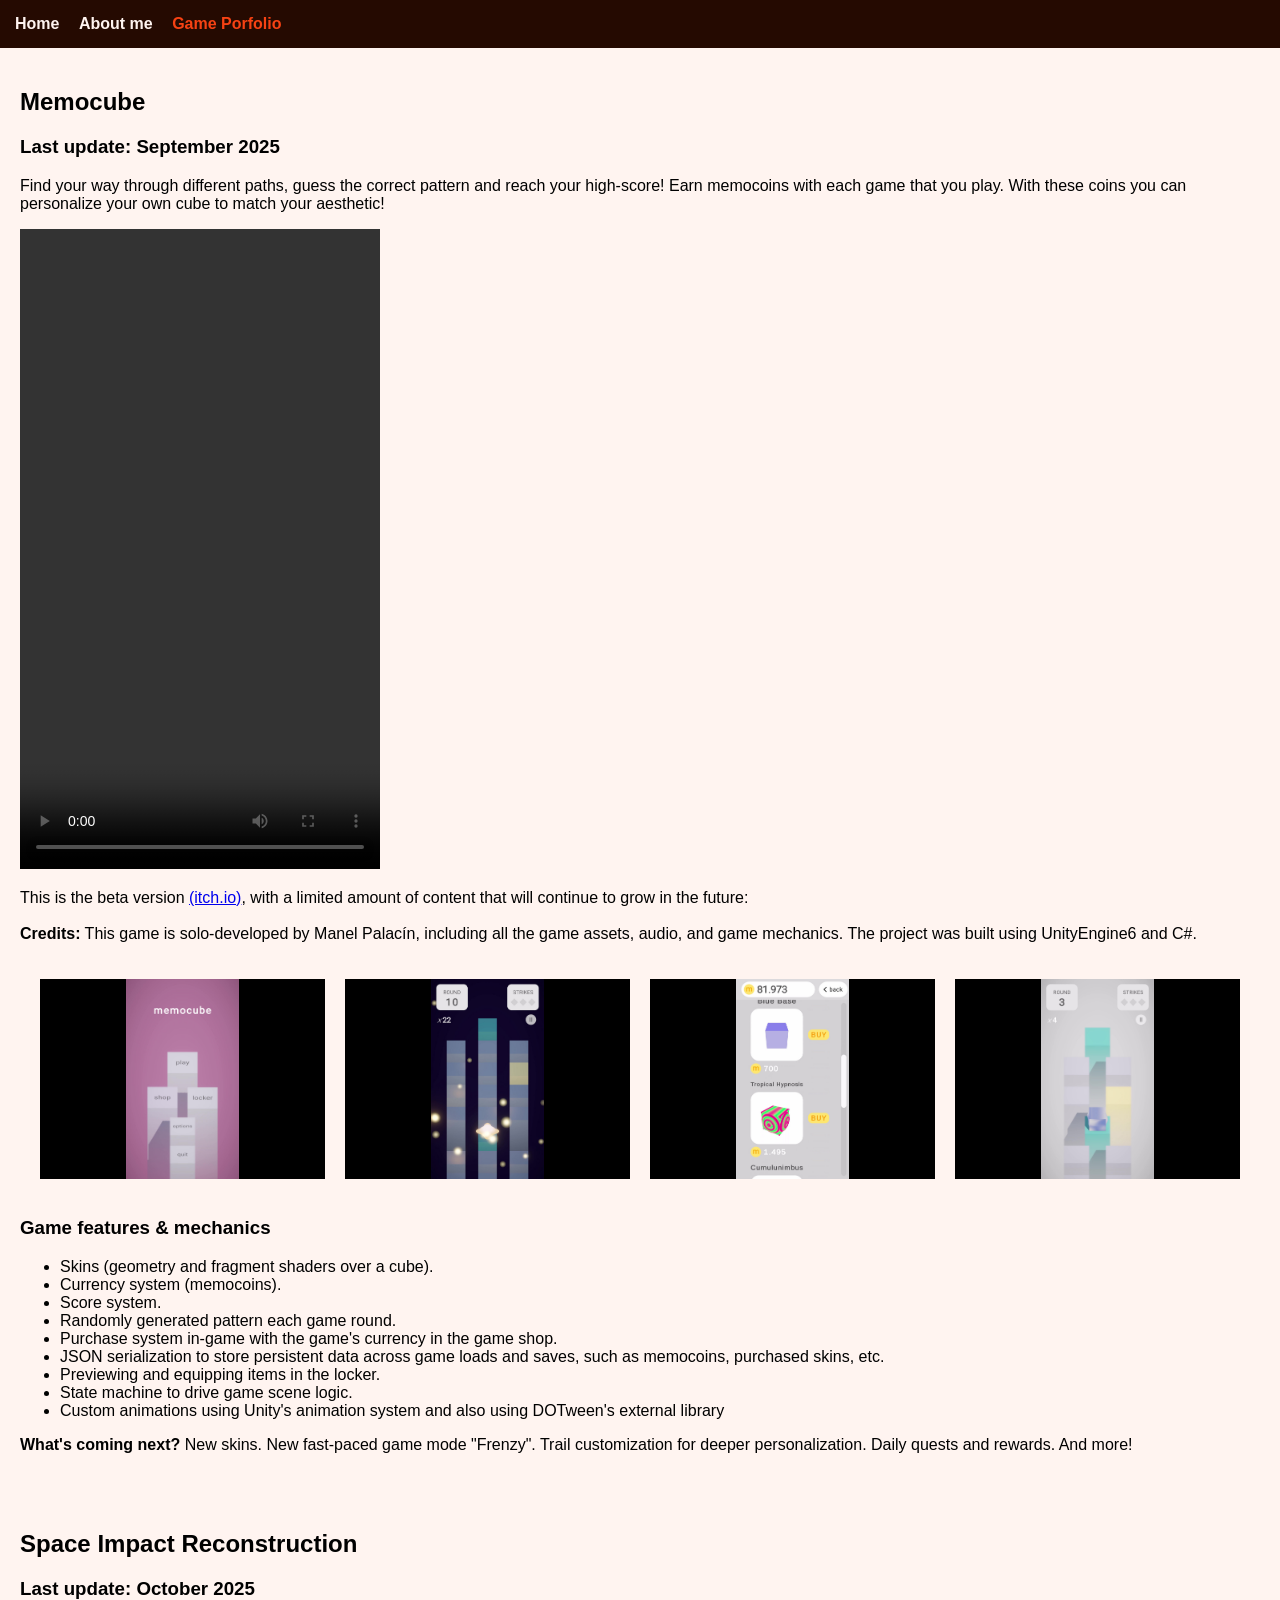
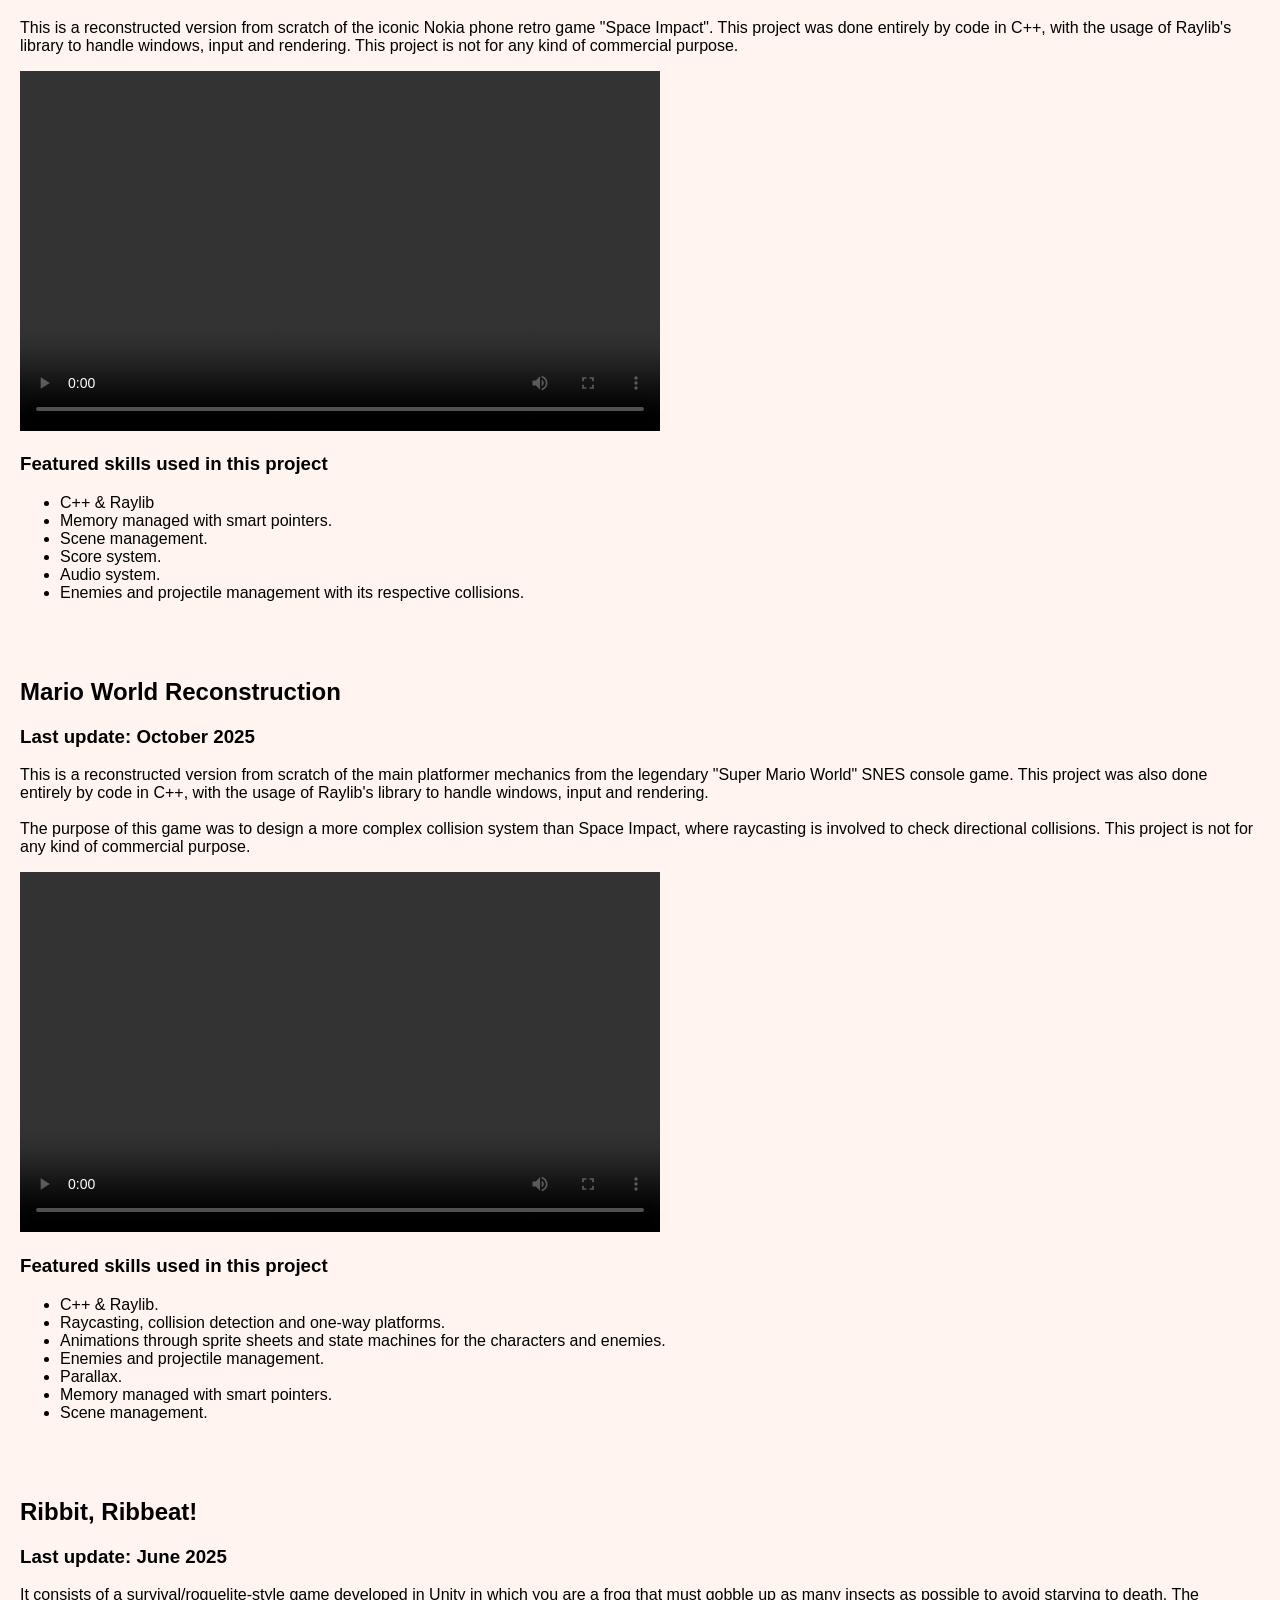
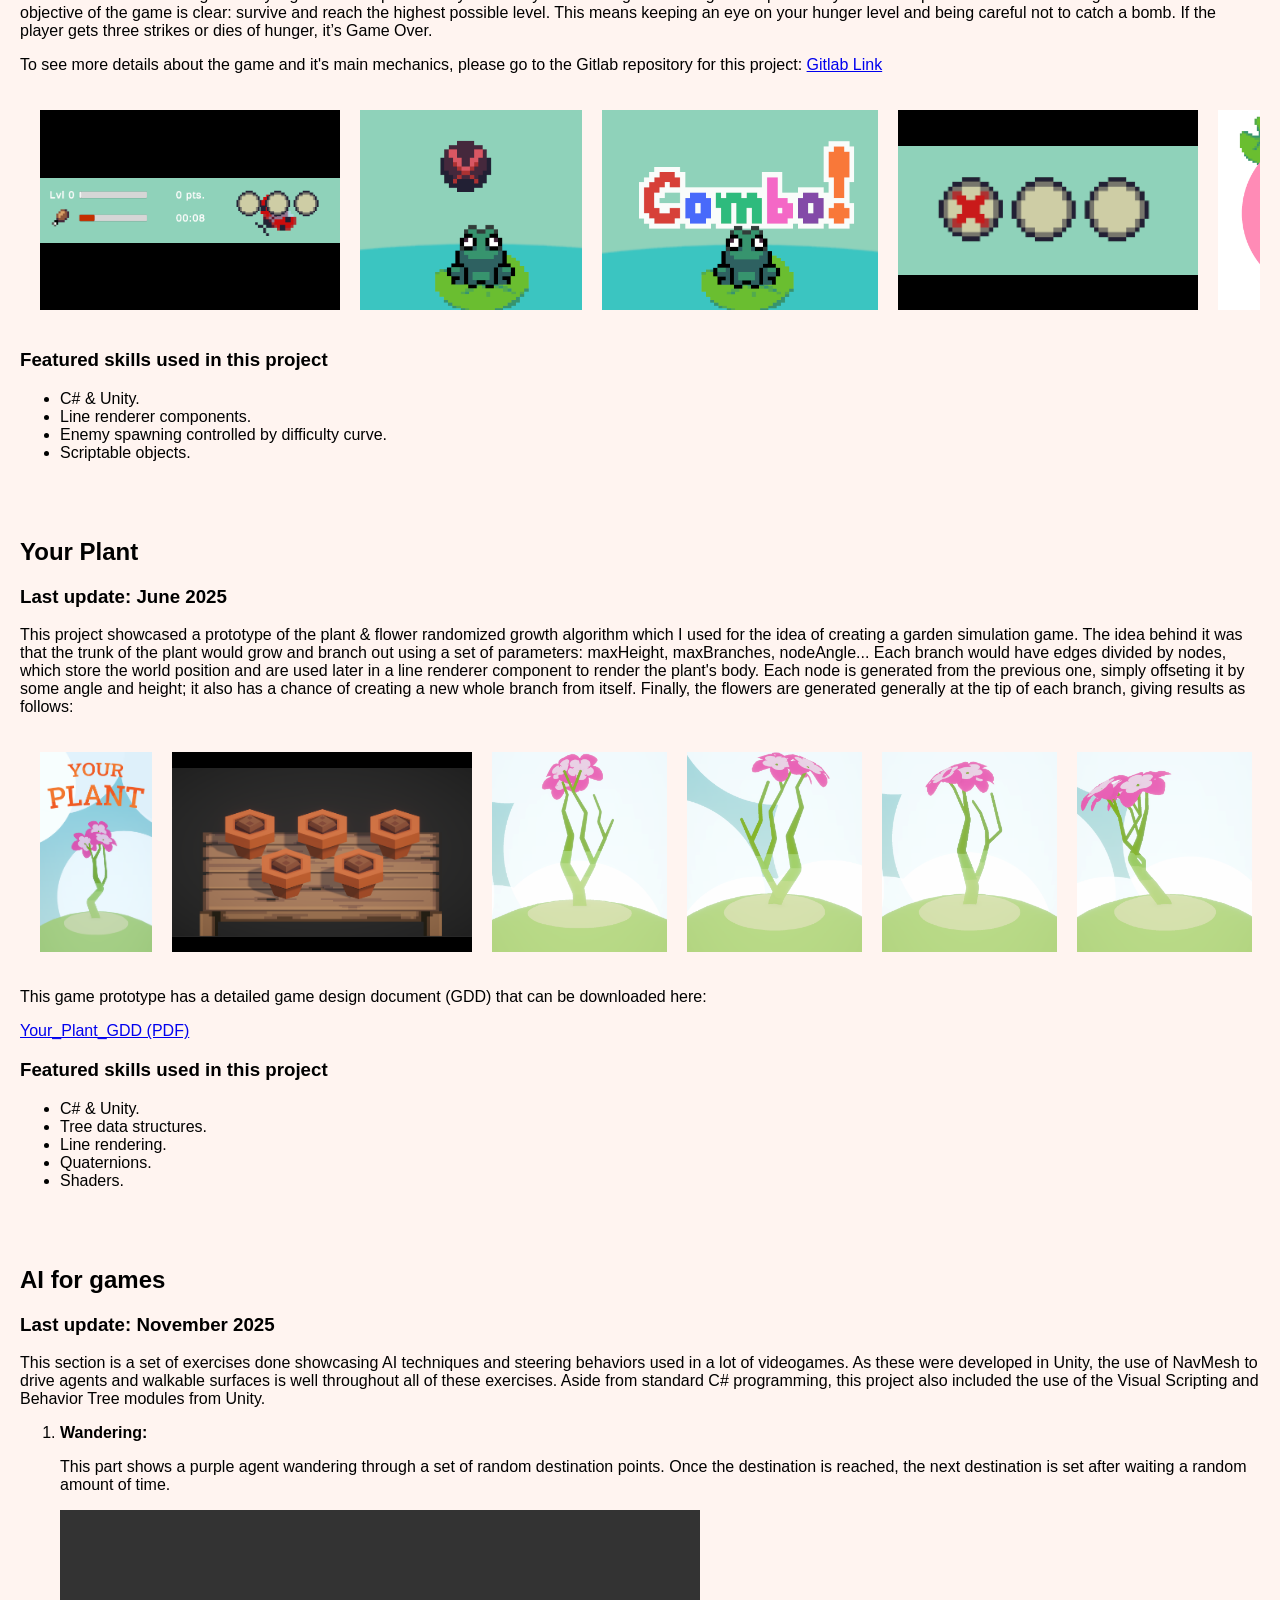
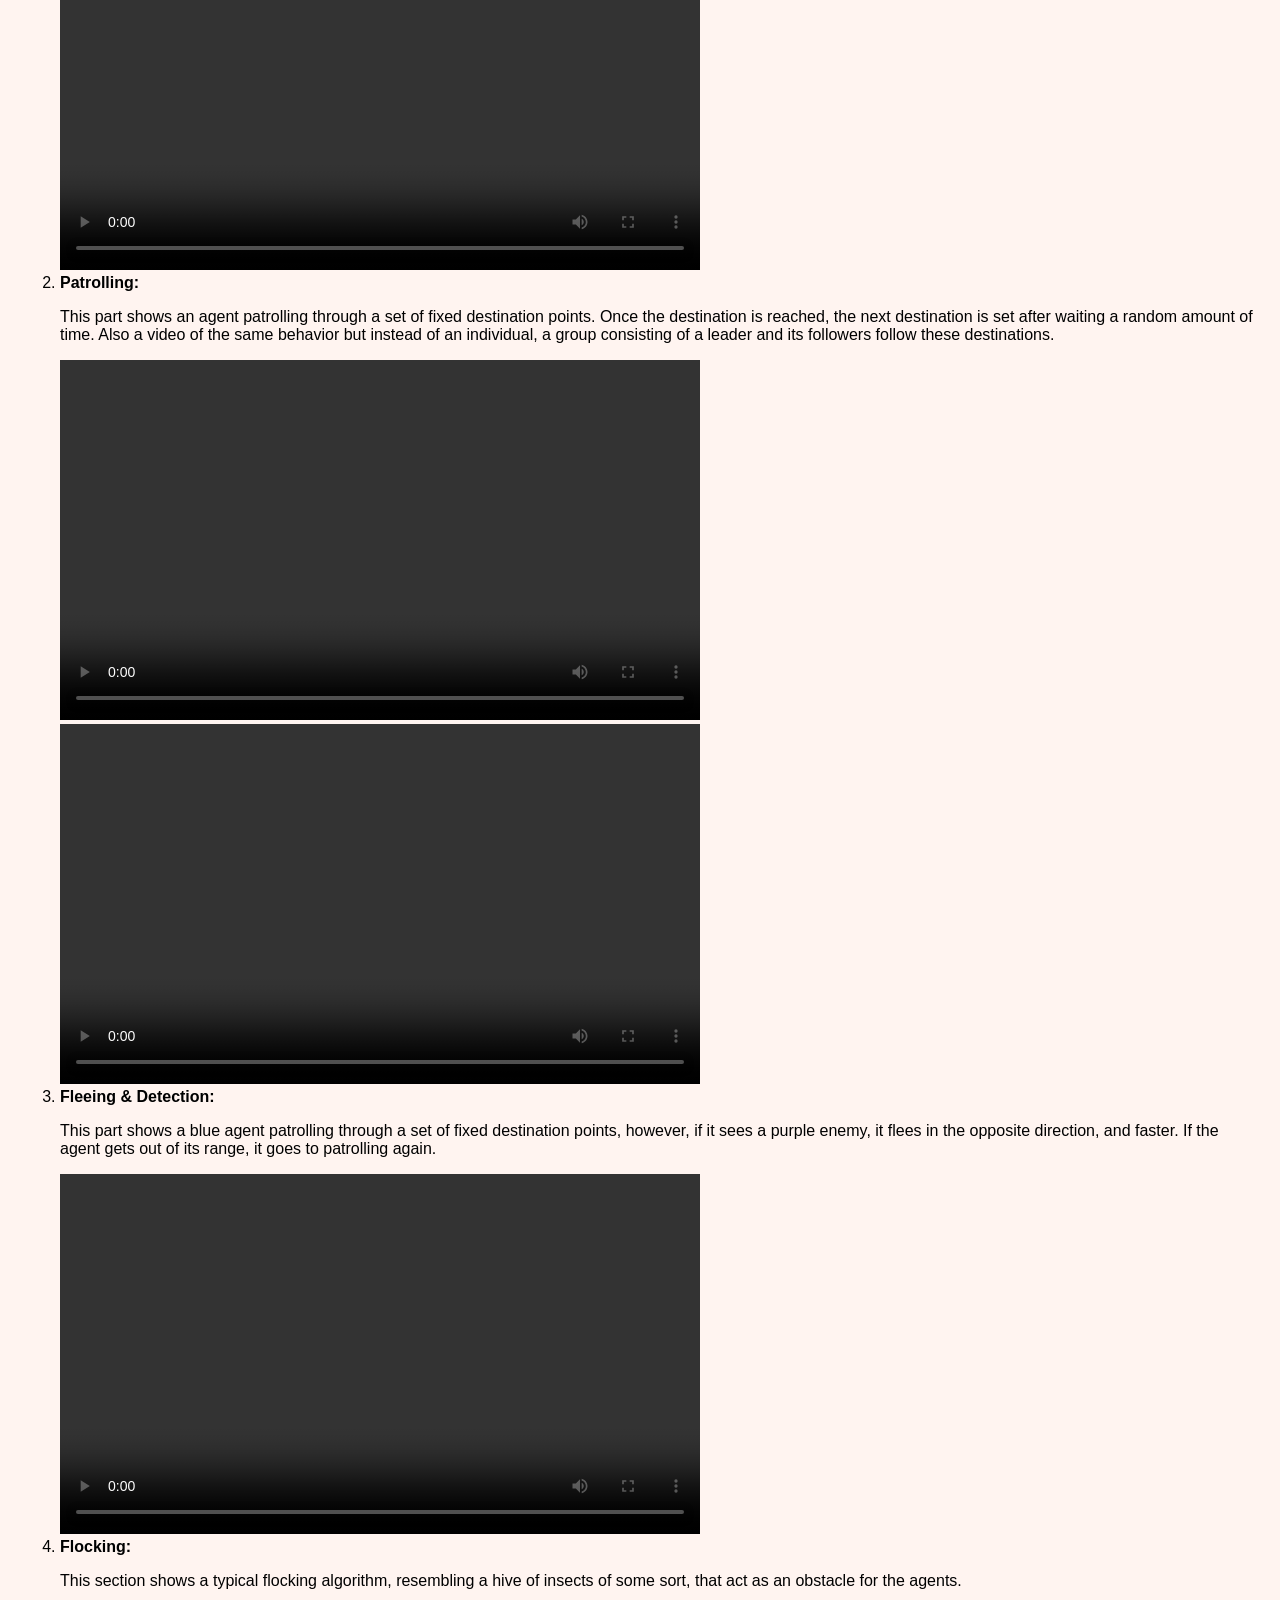
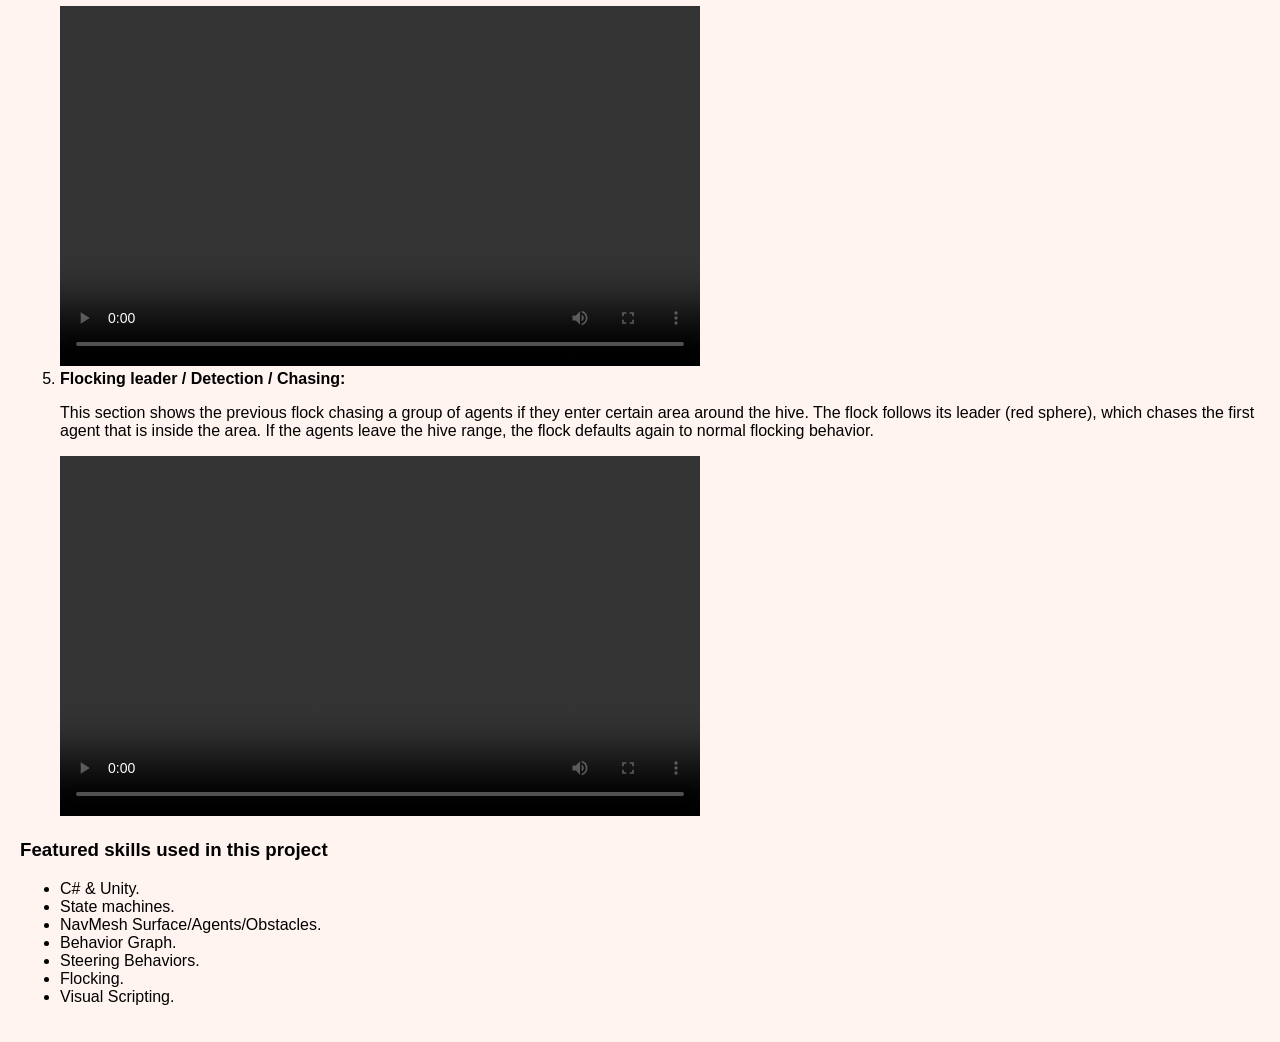
==== game_porfolio.html @ b2160eca "first commit" ====
<!DOCTYPE html>
<html>
<head>
    <title>Game Porfolio</title>
    <link rel="stylesheet" href="style.css">
</head>
<body>
    <nav>
        <a href="index.html">Home</a>
        <a href="about_me.html">About me</a>
        <a href="game_porfolio.html" class="active">Game Porfolio</a>
    </nav>
    <!-- ===== MEMOCUBE ===== -->
    <section class="game-project">
        <h1>Memocube</h1>
        <h3>Last update: September 2025</h3>
        <p>Find your way through different paths, guess the correct pattern and reach your high-score! Earn memocoins with each game that you play. With these coins you can personalize your own cube to match your aesthetic! </p>
        <video width="360" height="640" controls style="justify-self: center;">
            <source src="videos/Memocube Trailer.mp4" type="video/mp4">
            Your browser does not support the video tag.
        </video>
        <p>This is the beta version <a href="https://manelpalacdi.itch.io/memocube">(itch.io)</a>, with a limited amount of content that will continue to grow in the future:
           
            <br><br><b>Credits:</b>
            This game is solo-developed by Manel Palacín, including all the game assets, audio, and game mechanics. The project was built using UnityEngine6 and C#.
        </p>
        <div class="image-scroll">
            <img src="images/img-scroll/2.jpg" alt="img 2">
            <img src="images/img-scroll/3.jpg" alt="img 3">
            <img src="images/img-scroll/4.jpg" alt="img 4">
            <img src="images/img-scroll/5.jpg" alt="img 5">
        </div>
        <h3>Game features & mechanics</h3>
        <ul>
            <li>Skins (geometry and fragment shaders over a cube).</li>
            <li>Currency system (memocoins).</li>
            <li>Score system.</li>
            <li>Randomly generated pattern each game round.</li>
            <li>Purchase system in-game with the game's currency in the game shop.</li>
            <li>JSON serialization to store persistent data across game loads and saves, such as memocoins, purchased skins, etc.</li>
            <li>Previewing and equipping items in the locker.</li>
            <li>State machine to drive game scene logic.</li>
            <li>Custom animations using Unity's animation system and also using DOTween's external library</li>
        </ul>
        <p>
            <b>What's coming next?</b>
            New skins.
            New fast-paced game mode "Frenzy".
            Trail customization for deeper personalization.
            Daily quests and rewards.
            And more!
        </p>
    </section>
    <!-- ===== SPACE IMPACT ===== -->
    <section class="game-project">
        <h1>Space Impact Reconstruction</h1>
        <h3>Last update: October 2025</h3>
        <p>This is a reconstructed version from scratch of the iconic Nokia phone retro game "Space Impact". This project was done entirely by code in C++, with the usage of Raylib's library to handle windows, input and rendering. This project is not for any kind of commercial purpose.</p>
        <video width="640" height="360" controls style="justify-self: center;">
            <source src="videos/Space Impact.mp4" type="video/mp4">
            Your browser does not support the video tag.
        </video>
        <h3>Featured skills used in this project</h3>
        <ul>
            <li>C++ & Raylib</li>
            <li>Memory managed with smart pointers.</li>
            <li>Scene management.</li>
            <li>Score system.</li>
            <li>Audio system.</li>
            <li>Enemies and projectile management with its respective collisions.</li>
        </ul>
    </section>
    <!-- ===== MARIO WORLD ===== -->
    <section class="game-project">
        <h1>Mario World Reconstruction</h1>
        <h3>Last update: October 2025</h3>
        <p>This is a reconstructed version from scratch of the main platformer mechanics from the legendary "Super Mario World" SNES console game. This project was also done entirely by code in C++, with the usage of Raylib's library to handle windows, input and rendering. 
            <br><br>The purpose of this game was to design a more complex collision system than Space Impact, where raycasting is involved to check directional collisions. 
            This project is not for any kind of commercial purpose.</p>
        <video width="640" height="360" controls style="justify-self: center;">
            <source src="videos/Mario World Reconstruction.mp4" type="video/mp4">
            Your browser does not support the video tag.
        </video>
        <h3>Featured skills used in this project</h3>
        <ul>
            <li>C++ & Raylib.</li>
            <li>Raycasting, collision detection and one-way platforms.</li>
            <li>Animations through sprite sheets and state machines for the characters and enemies.</li>
            <li>Enemies and projectile management.</li>
            <li>Parallax.</li>
            <li>Memory managed with smart pointers.</li>
            <li>Scene management.</li>
        </ul>
    </section>
    <!-- ===== RIBBIT RIBBEAT ===== -->
    <section class="game-project">
        <h1>Ribbit, Ribbeat!</h1>
        <h3>Last update: June 2025</h3>
        <p>
            It consists of a survival/roguelite-style game developed in Unity in which you are a frog that must gobble up as many insects as possible to avoid starving to death. The objective of the game is clear: survive and reach the highest possible level. This means keeping an eye on your hunger level and being careful not to catch a bomb. If the player gets three strikes or dies of hunger, it’s Game Over.
        </p>
        <p>
            To see more details about the game and it's main mechanics, please go to the Gitlab repository for this project: <a href="https://gitlab.com/manelpalacdi/ribbit-ribbeat">Gitlab Link</a>
        </p>
        <div class="image-scroll">
            <img src="images/ribbit ribbeat/1.png" alt="img 2">
            <img src="images/ribbit ribbeat/2.png" alt="img 2">
            <img src="images/ribbit ribbeat/3.png" alt="img 2">
            <img src="images/ribbit ribbeat/4.png" alt="img 2">
            <img src="images/ribbit ribbeat/5.png" alt="img 2">
            <img src="images/ribbit ribbeat/6.png" alt="img 2">
            <img src="images/ribbit ribbeat/7.png" alt="img 2">
            <img src="images/ribbit ribbeat/8.png" alt="img 2">
        </div>
        <h3>Featured skills used in this project</h3>
        <ul>
            <li>C# & Unity.</li>
            <li>Line renderer components.</li>
            <li>Enemy spawning controlled by difficulty curve.</li>
            <li>Scriptable objects.</li>
        </ul>
    </section>
    <!-- ===== YOUR PLANT ===== -->
    <section class="game-project">
        <h1>Your Plant</h1>
        <h3>Last update: June 2025</h3>
        <p>
            This project showcased a prototype of the plant & flower randomized growth algorithm which I used for the idea of creating a garden simulation game.
            The idea behind it was that the trunk of the plant would grow and branch out using a set of parameters: maxHeight, maxBranches, nodeAngle...
            Each branch would have edges divided by nodes, which store the world position and are used later in a line renderer component to render the plant's body.
            Each node is generated from the previous one, simply offseting it by some angle and height; it also has a chance of creating a new whole branch from itself.
            Finally, the flowers are generated generally at the tip of each branch, giving results as follows:
        </p>
        <div class="image-scroll">
            <img src="images/your plant/1.png" alt="img 2">
            <img src="images/your plant/2.png" alt="img 2">
            <img src="images/your plant/3.png" alt="img 2">
            <img src="images/your plant/4.png" alt="img 2">
            <img src="images/your plant/5.png" alt="img 2">
            <img src="images/your plant/6.png" alt="img 2">
            <img src="images/your plant/7.png" alt="img 2">
        </div>
        <p>
            This game prototype has a detailed game design document (GDD) that can be downloaded here:
        </p>
        <a href="files/your_plant_GDD.pdf" target="_blank" download>
            Your_Plant_GDD (PDF)
        </a>
        <h3>Featured skills used in this project</h3>
        <ul>
            <li>C# & Unity.</li>
            <li>Tree data structures.</li>
            <li>Line rendering.</li>
            <li>Quaternions.</li>
            <li>Shaders.</li>
        </ul>
    </section>
    <!-- ===== Flocking & AI derived ===== -->
    <section class="game-project">
        <h1>AI for games</h1>
        <h3>Last update: November 2025</h3>
        <p>
            This section is a set of exercises done showcasing AI techniques and steering behaviors used in a lot of videogames. As these were developed in Unity, the use of NavMesh to drive agents and walkable surfaces is well throughout all of these exercises.
            Aside from standard C# programming, this project also included the use of the Visual Scripting and Behavior Tree modules from Unity.
        </p>
        <ol>
            <li><b>Wandering:</b></li>
            <p>This part shows a purple agent wandering through a set of random destination points. Once the destination is reached, the next destination is set after waiting a random amount of time.</p>
            <video width="640" height="360" controls style="justify-self: center;">
                <source src="videos/Activity_2-Wandering.mp4" type="video/mp4">
                Your browser does not support the video tag.
            </video>
            <li><b>Patrolling:</b></li>
            <p>
                This part shows an agent patrolling through a set of fixed destination points. Once the destination is reached, the next destination is set after waiting a random amount of time.
                Also a video of the same behavior but instead of an individual, a group consisting of a leader and its followers follow these destinations.
            </p>
            <video width="640" height="360" controls style="justify-self: center;">
                <source src="videos/Activity_3-Patrol.mp4" type="video/mp4">
                Your browser does not support the video tag.
            </video>
            <video width="640" height="360" controls style="justify-self: center;">
                <source src="videos/Activity1-Security_patrol_group.mp4" type="video/mp4">
                Your browser does not support the video tag.
            </video>
            <li><b>Fleeing & Detection:</b></li>
            <p>
                This part shows a blue agent patrolling through a set of fixed destination points, however, if it sees a purple enemy, it flees in the opposite direction, and faster.
                If the agent gets out of its range, it goes to patrolling again.
            </p>
            <video width="640" height="360" controls style="justify-self: center;">
                <source src="videos/Activity_3-Flee.mp4" type="video/mp4">
                Your browser does not support the video tag.
            </video>
            <li><b>Flocking:</b></li>
            <p>
                This section shows a typical flocking algorithm, resembling a hive of insects of some sort, that act as an obstacle for the agents.
            </p>
            <video width="640" height="360" controls style="justify-self: center;">
                <source src="videos/Activity2-Insect_Hive_Flocking.mp4" type="video/mp4">
                Your browser does not support the video tag.
            </video>
            <li><b>Flocking leader / Detection / Chasing:</b></li>
            <p>
                This section shows the previous flock chasing a group of agents if they enter certain area around the hive. The flock follows its leader (red sphere), which chases the first agent that is inside the area.
                If the agents leave the hive range, the flock defaults again to normal flocking behavior.
            </p>
            <video width="640" height="360" controls style="justify-self: center;">
                <source src="videos/Activity3-Flock_leader.mp4" type="video/mp4">
                Your browser does not support the video tag.
            </video>
        </ol>
        <h3>Featured skills used in this project</h3>
        <ul>
            <li>C# & Unity.</li>
            <li>State machines.</li>
            <li>NavMesh Surface/Agents/Obstacles.</li>
            <li>Behavior Graph.</li>
            <li>Steering Behaviors.</li>
            <li>Flocking.</li>
            <li>Visual Scripting.</li>
        </ul>
    </section>
</body>
</html>
---- style.css ----
body {
    margin: 0;
    font-family: Arial, sans-serif;
    background-color: #fff4f0;
}

nav {
    background: #250a01;
    padding: 15px;
    position: sticky;
    top: 0;
}

nav a {
    color: #fff4f0;
    margin-right: 15px;
    text-decoration: none;
    font-weight: bold;
}

.active {
    color: #f74213;   
}

nav a:hover {
    text-decoration: underline;
}

.hero {
    background-color: #d1ccac;
}
.hero-text {
    color: #250a01;
    justify-items: center;
}

section {
    padding: 20px 20px;
    height: fit-content;
}
/* About me */
.features {
  display: flex;
  align-items: center;
  gap: 40px; /* space between left and right */
  padding: 50px;
}

.left {
  flex: 1; /* left column takes half */
  display: flex;
  flex-direction: column;
  gap: 20px; /* space between stacked boxes */
}

.feature-box {
  background-color: #d1ccac;
  padding: 20px;
  border-radius: 12px;
  box-shadow: 0 4px 6px rgba(0,0,0,0.1);
}

.right {
  flex: 1; /* right column takes half */
}

.right img {
  width: auto;
  height: 525px;
  border-radius: 12px;
}

/**/
footer {
    color: #fff4f0;
    background-color:#f74213;
    padding: 15px;
    font-weight: bold;
}


.image-scroll {
    display: flex;
    gap: 20px;
    overflow-x: auto;
    padding: 20px;
    scroll-snap-type: x mandatory;
}

.image-scroll img {
  width: 300px;
  height: 200px;
  object-fit: contain;
  background-color: #000; /* or transparent */
}

@media (max-width: 768px) {
  .about {
    flex-direction: column; /* stack vertically on small screens */
    text-align: center;
  }

  .about-image img {
    max-width: 300px;
    margin: 0 auto;
  }
}
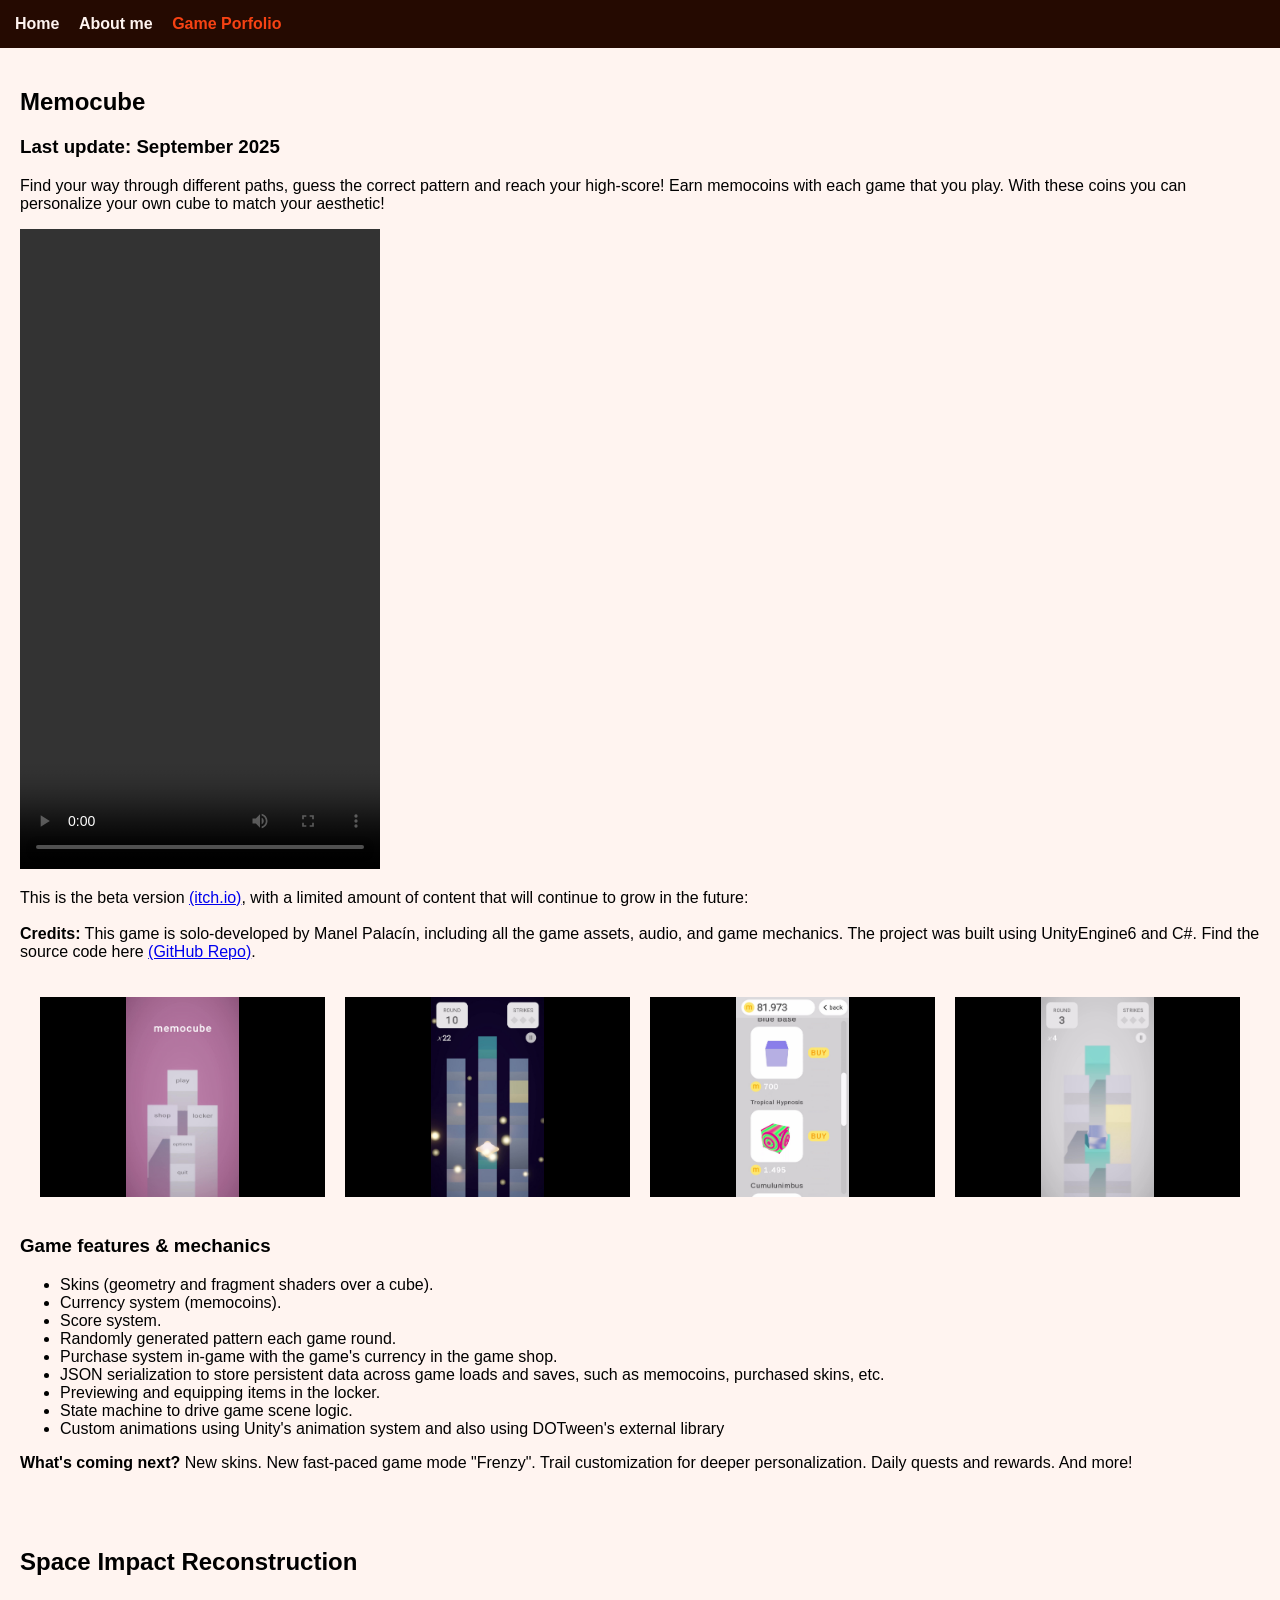
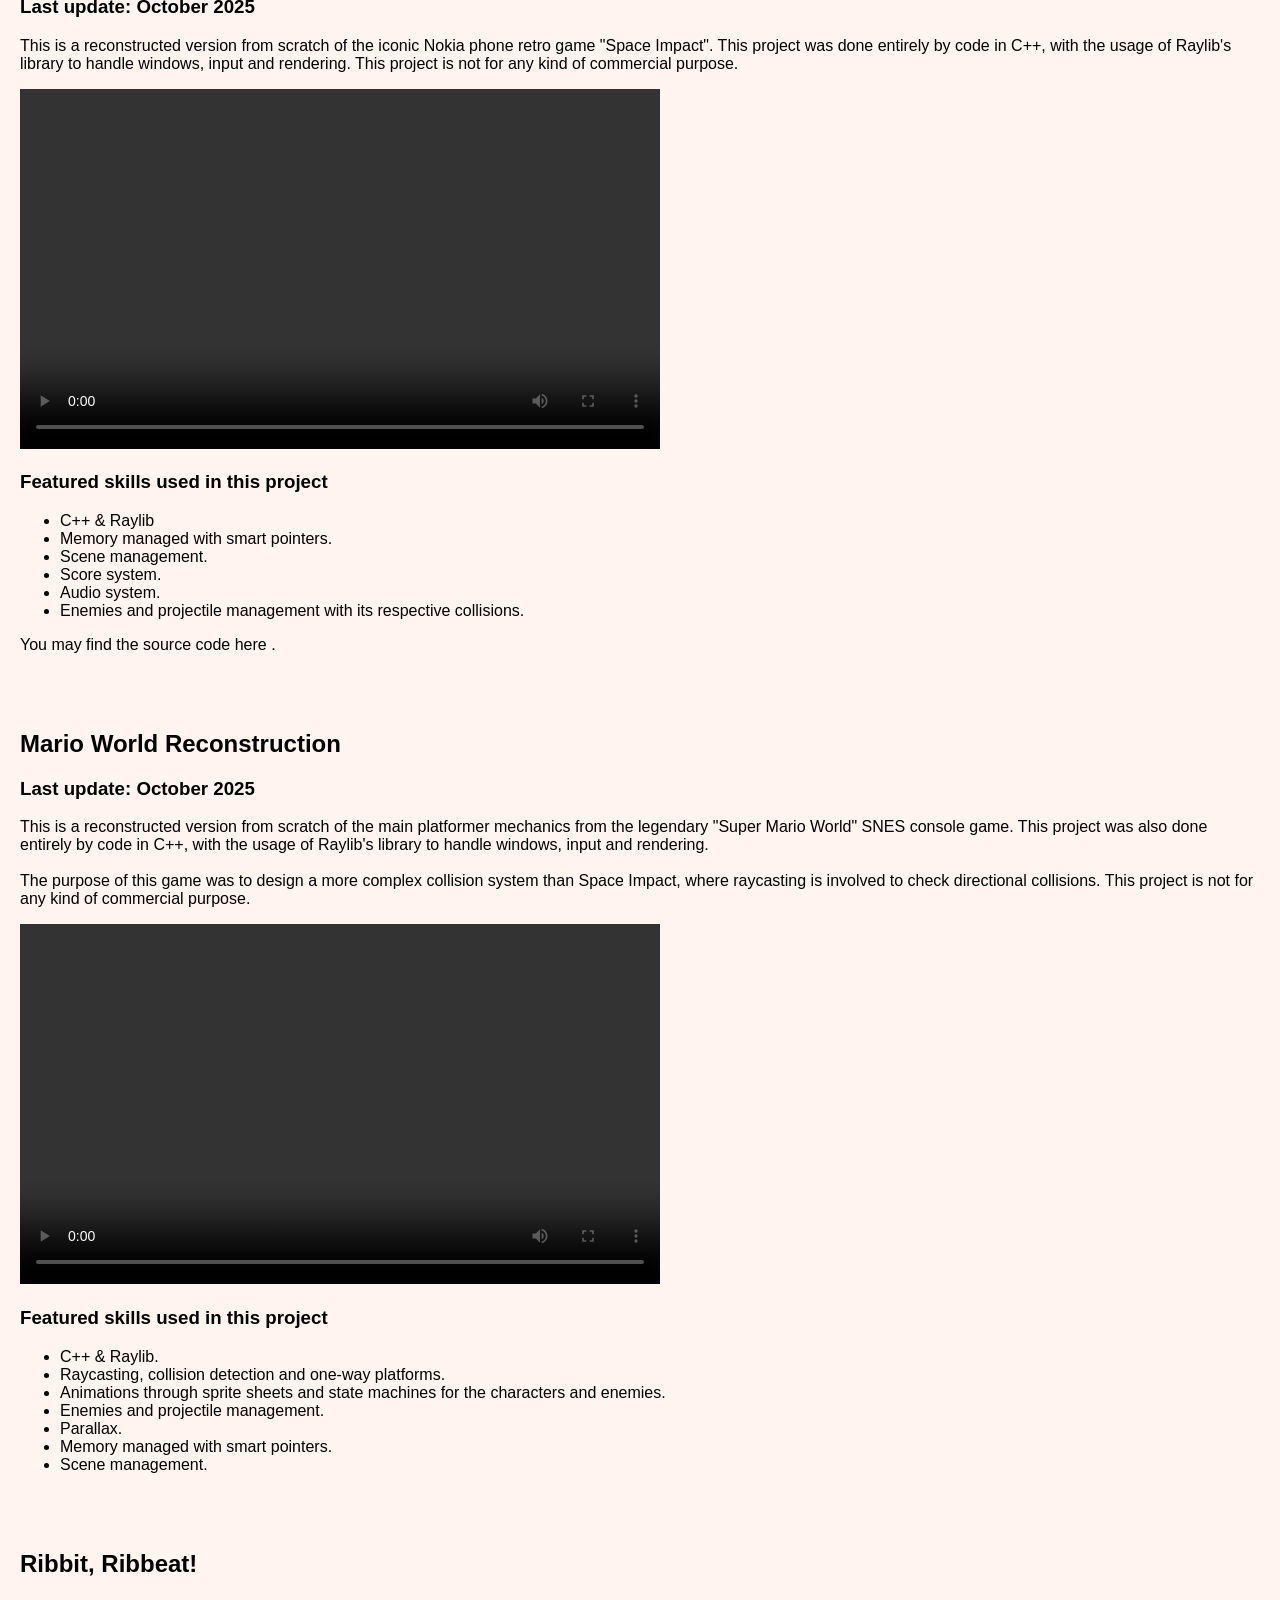
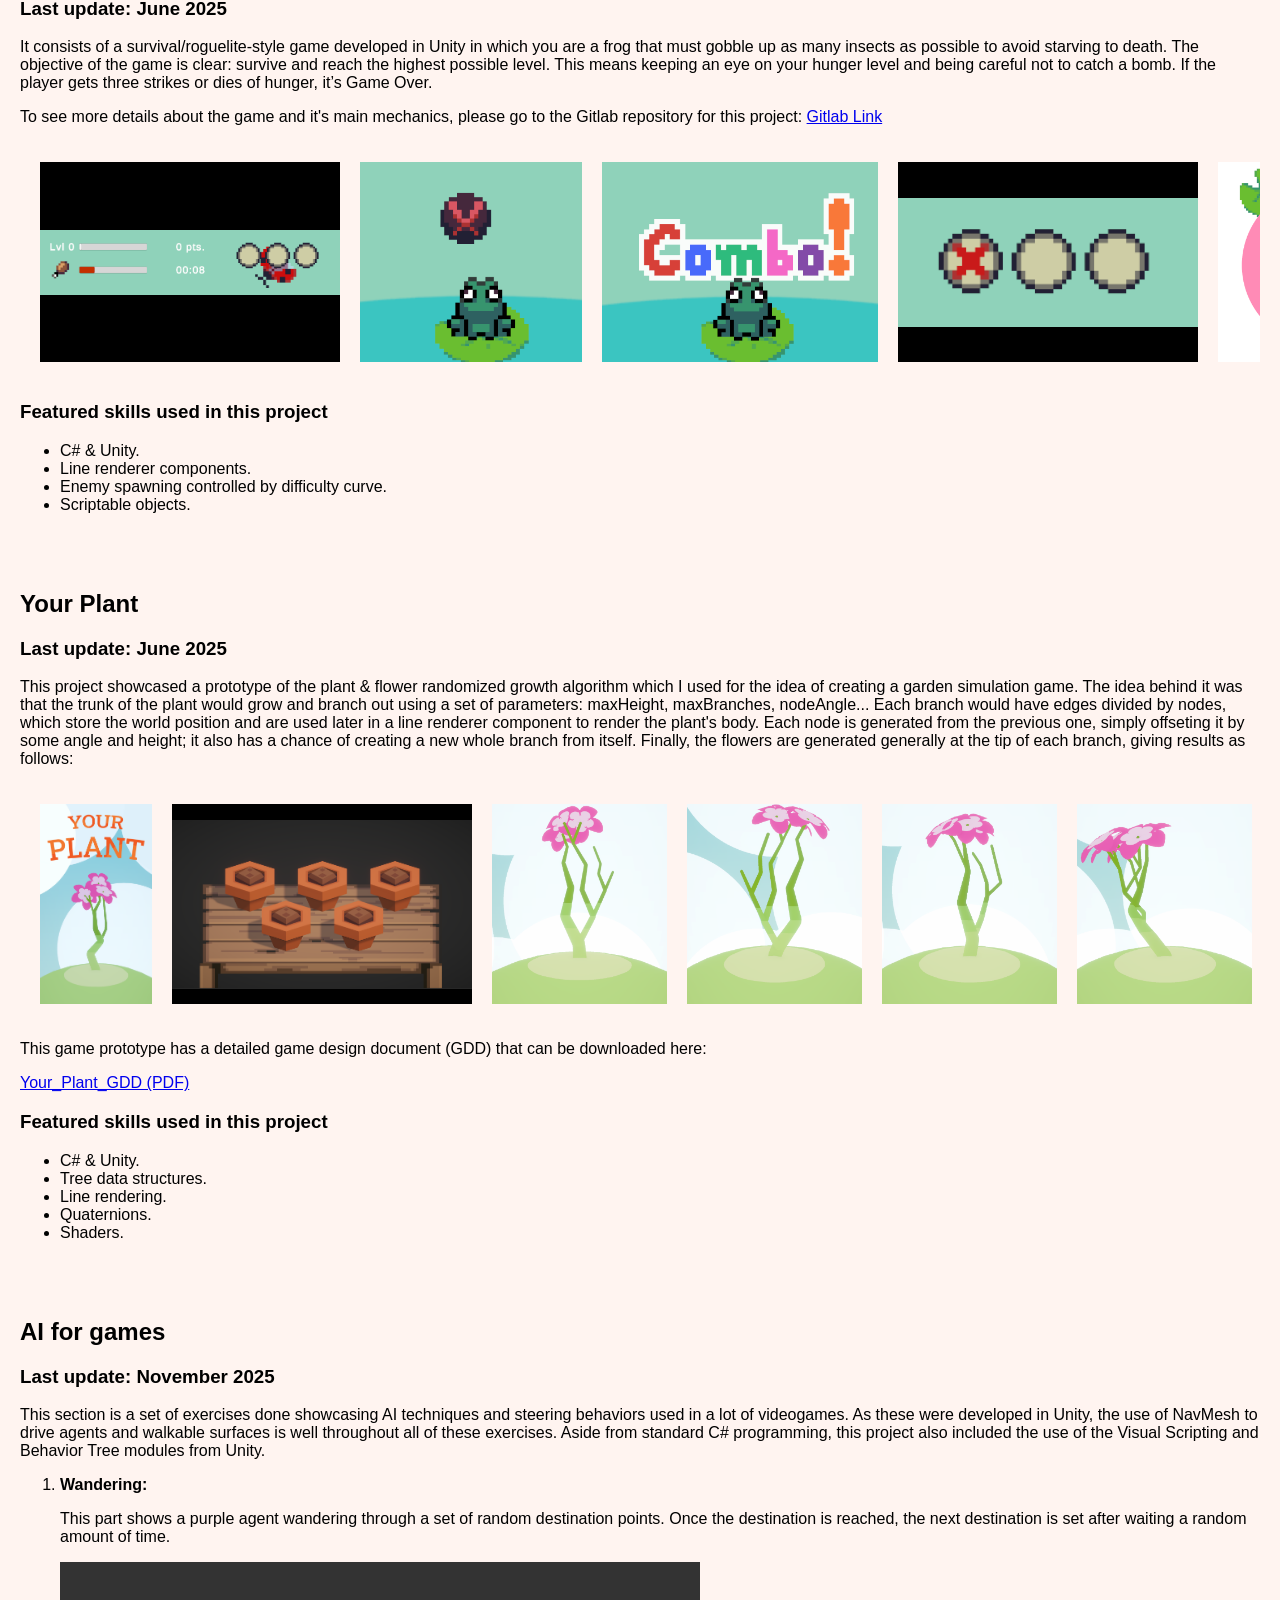
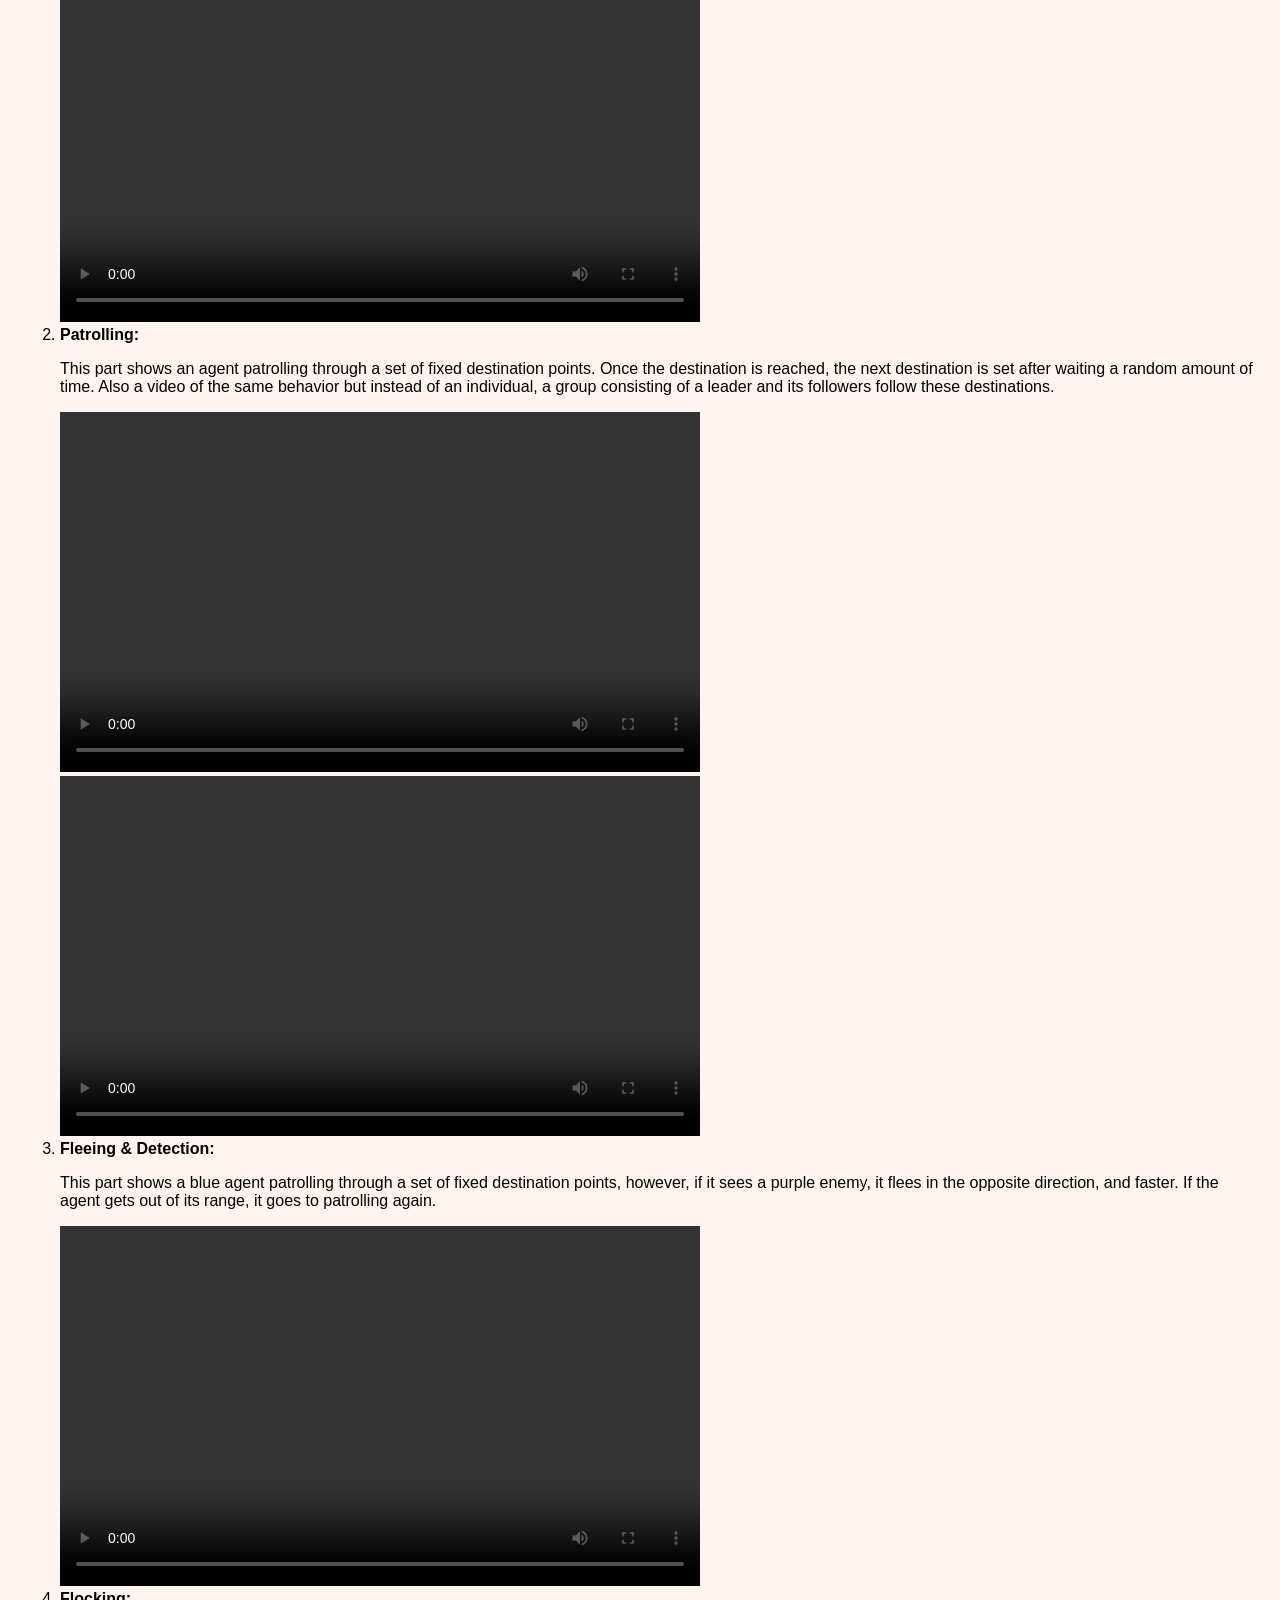
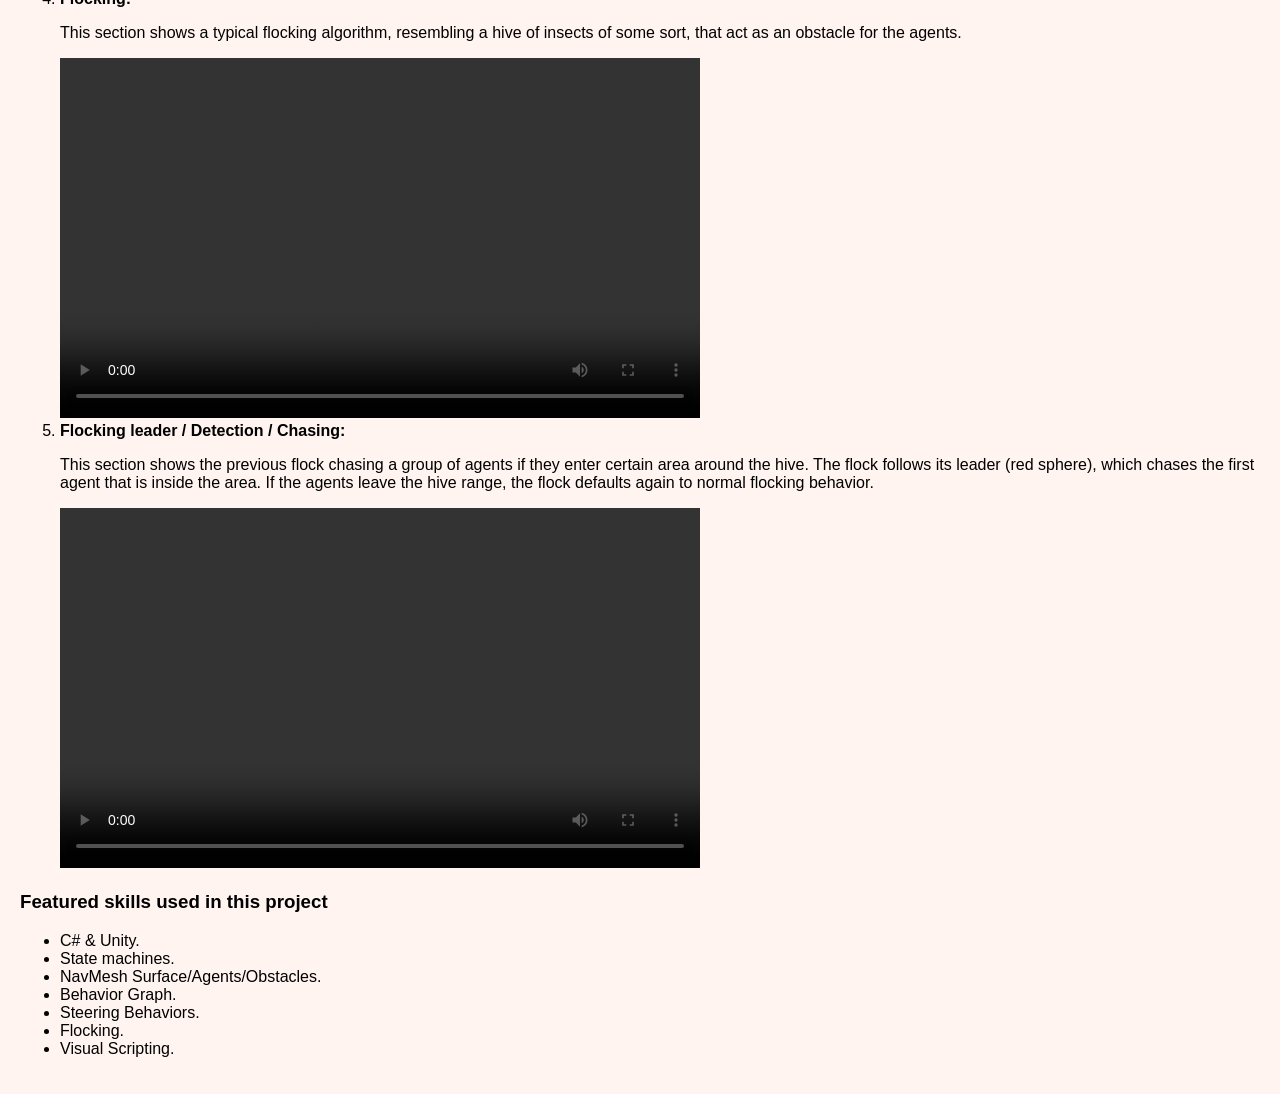
==== commit 5019cdad: "Add GitHub link to game source code in credits Added a link to the GitHub repository for the source " ====
--- a/game_porfolio.html
+++ b/game_porfolio.html
@@ -22,7 +22,7 @@
         <p>This is the beta version <a href="https://manelpalacdi.itch.io/memocube">(itch.io)</a>, with a limited amount of content that will continue to grow in the future:
            
             <br><br><b>Credits:</b>
-            This game is solo-developed by Manel Palacín, including all the game assets, audio, and game mechanics. The project was built using UnityEngine6 and C#.
+            This game is solo-developed by Manel Palacín, including all the game assets, audio, and game mechanics. The project was built using UnityEngine6 and C#. Find the source code here <a href="https://github.com/manelpalacdi/memocube">(GitHub Repo)</a>.
         </p>
         <div class="image-scroll">
             <img src="images/img-scroll/2.jpg" alt="img 2">
@@ -69,6 +69,7 @@
             <li>Audio system.</li>
             <li>Enemies and projectile management with its respective collisions.</li>
         </ul>
+        <p>You may find the source code here <a href="https://github.com/manelpalacdi/space-impact"></a>.</p>
     </section>
     <!-- ===== MARIO WORLD ===== -->
     <section class="game-project">
@@ -222,4 +223,4 @@
         </ul>
     </section>
 </body>
-</html>+</html>
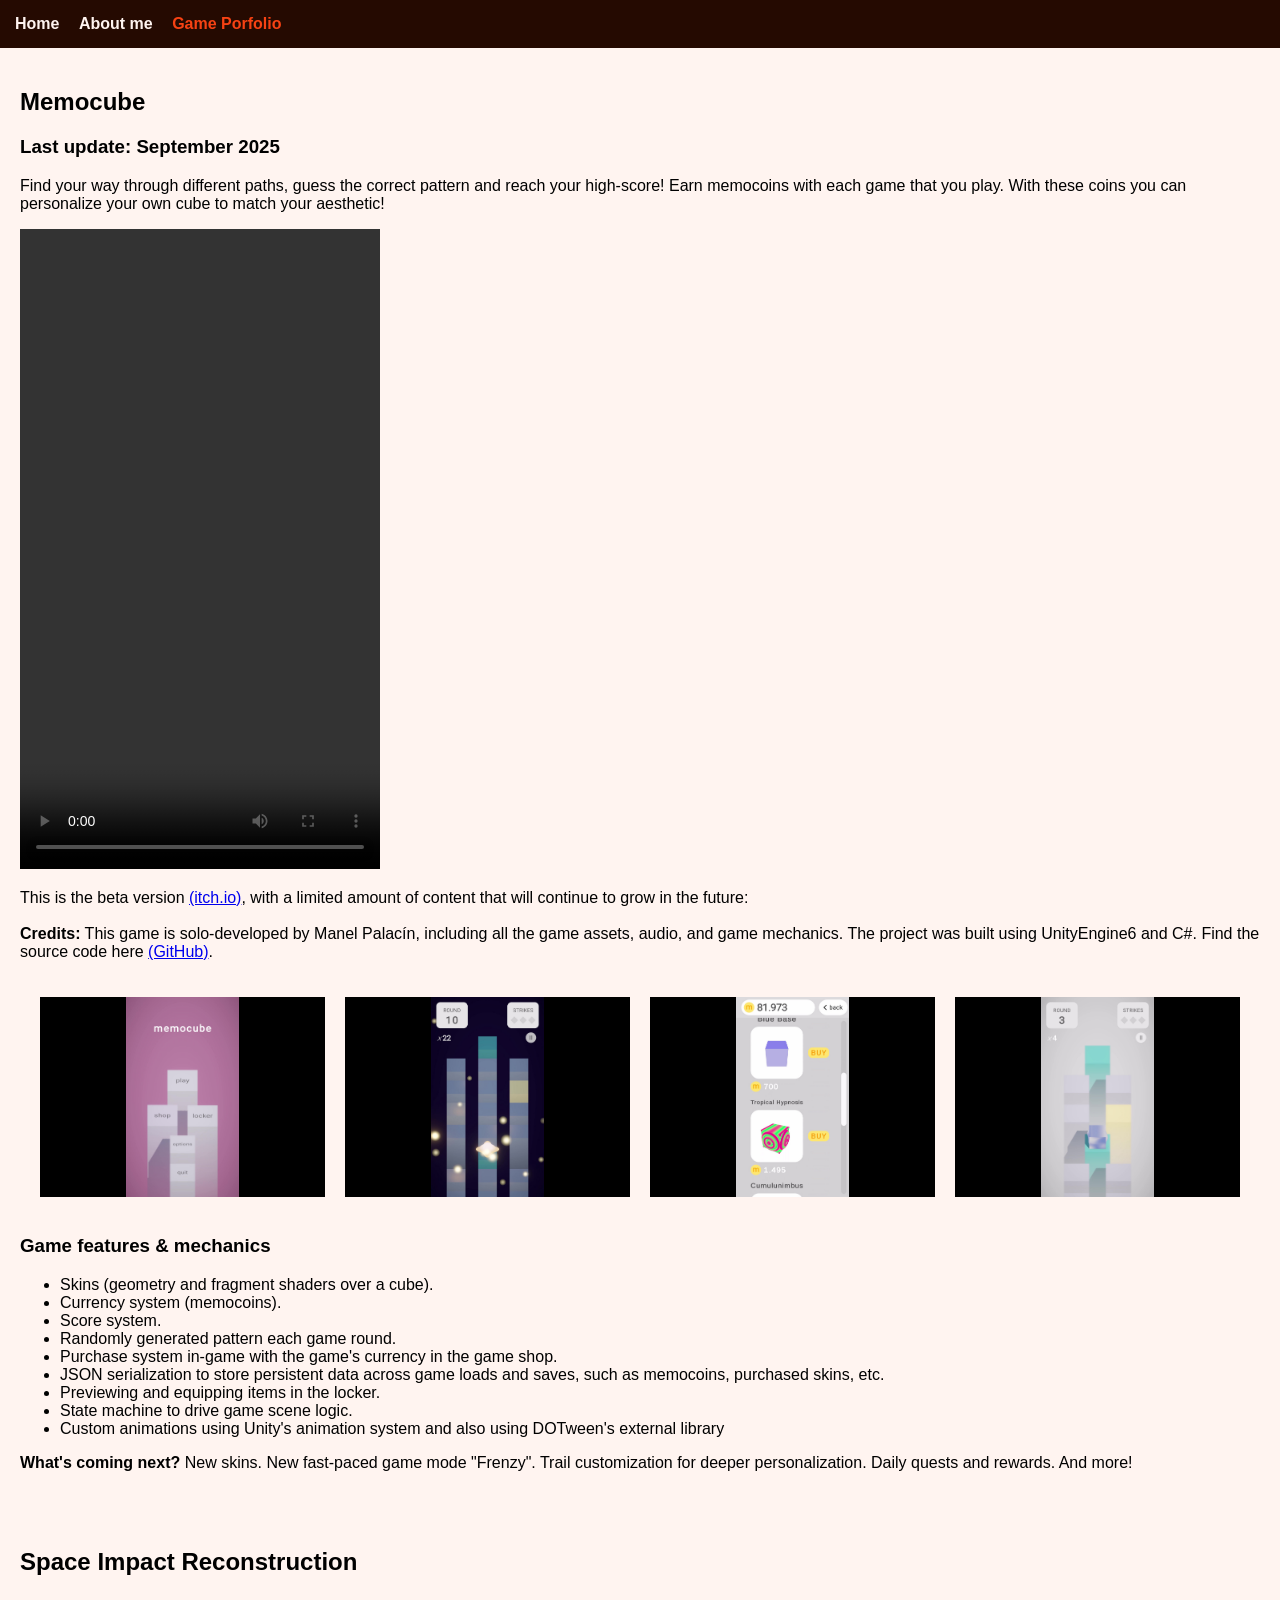
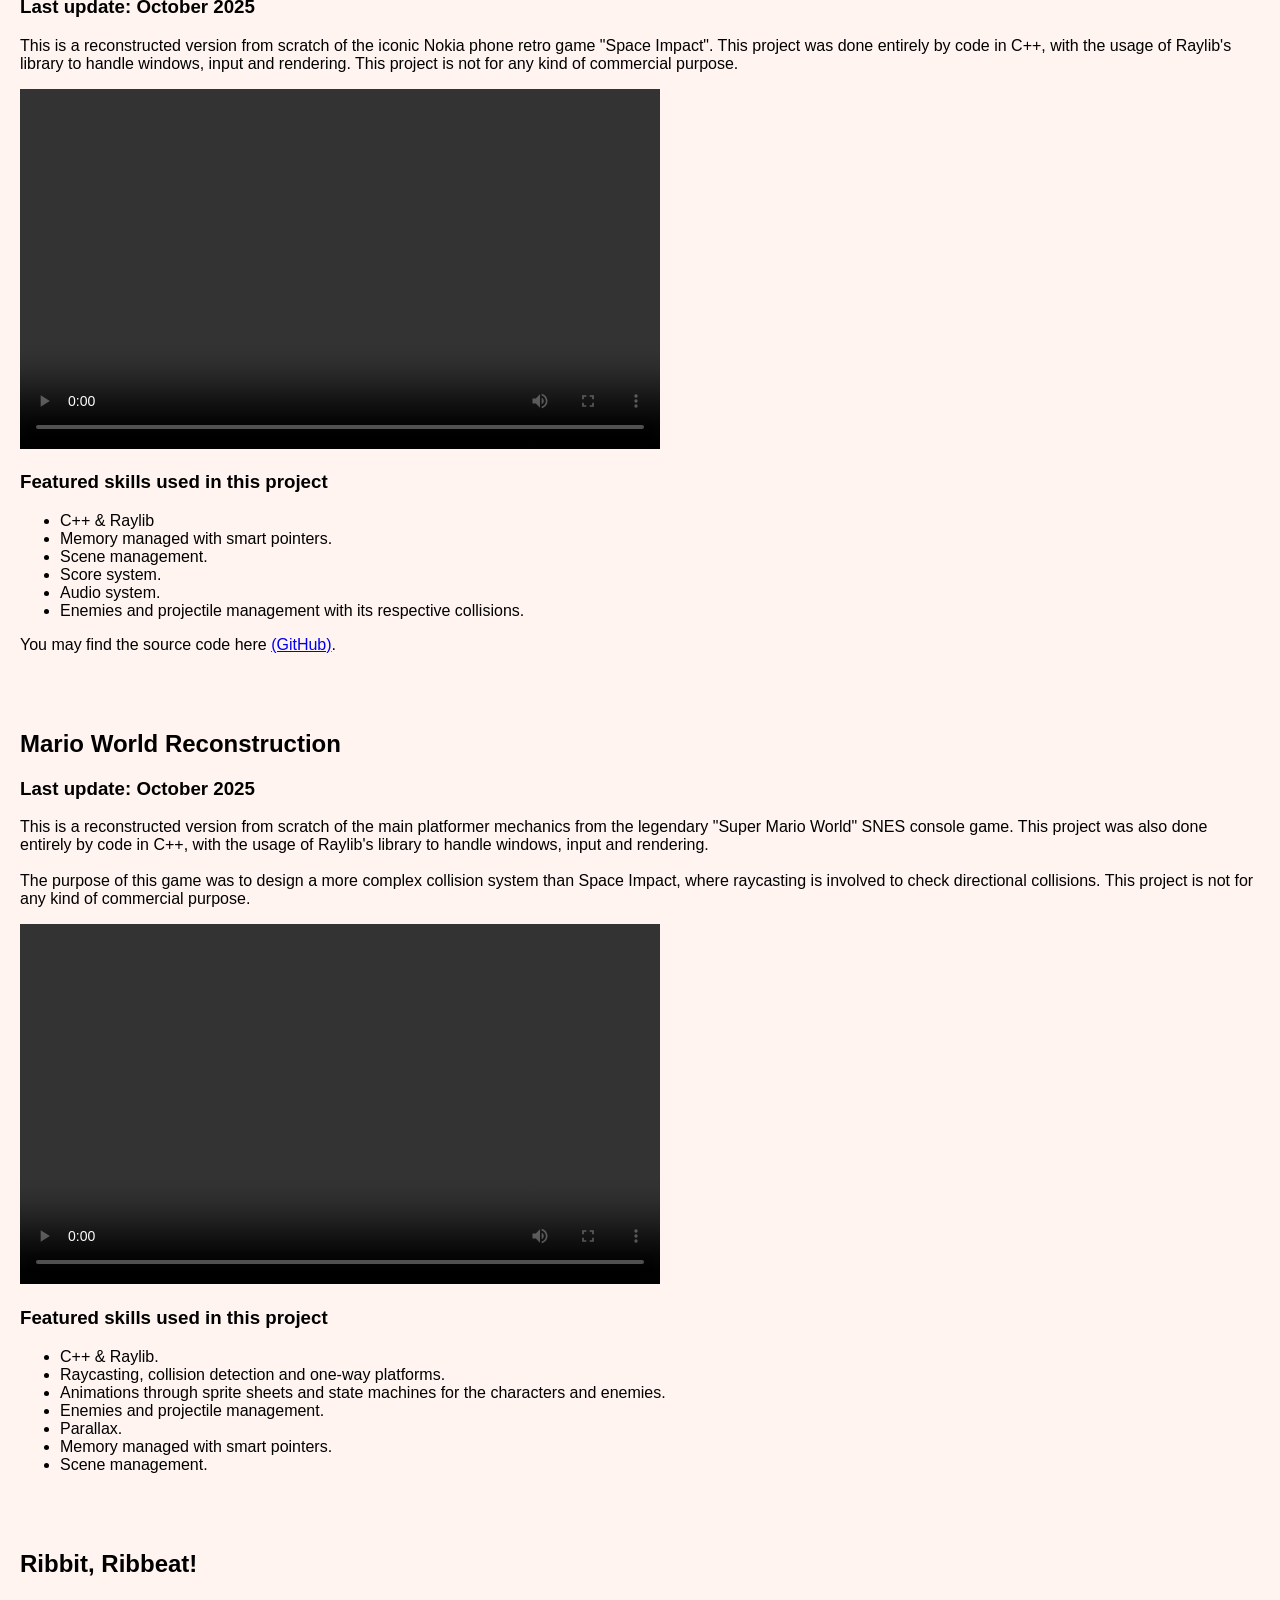
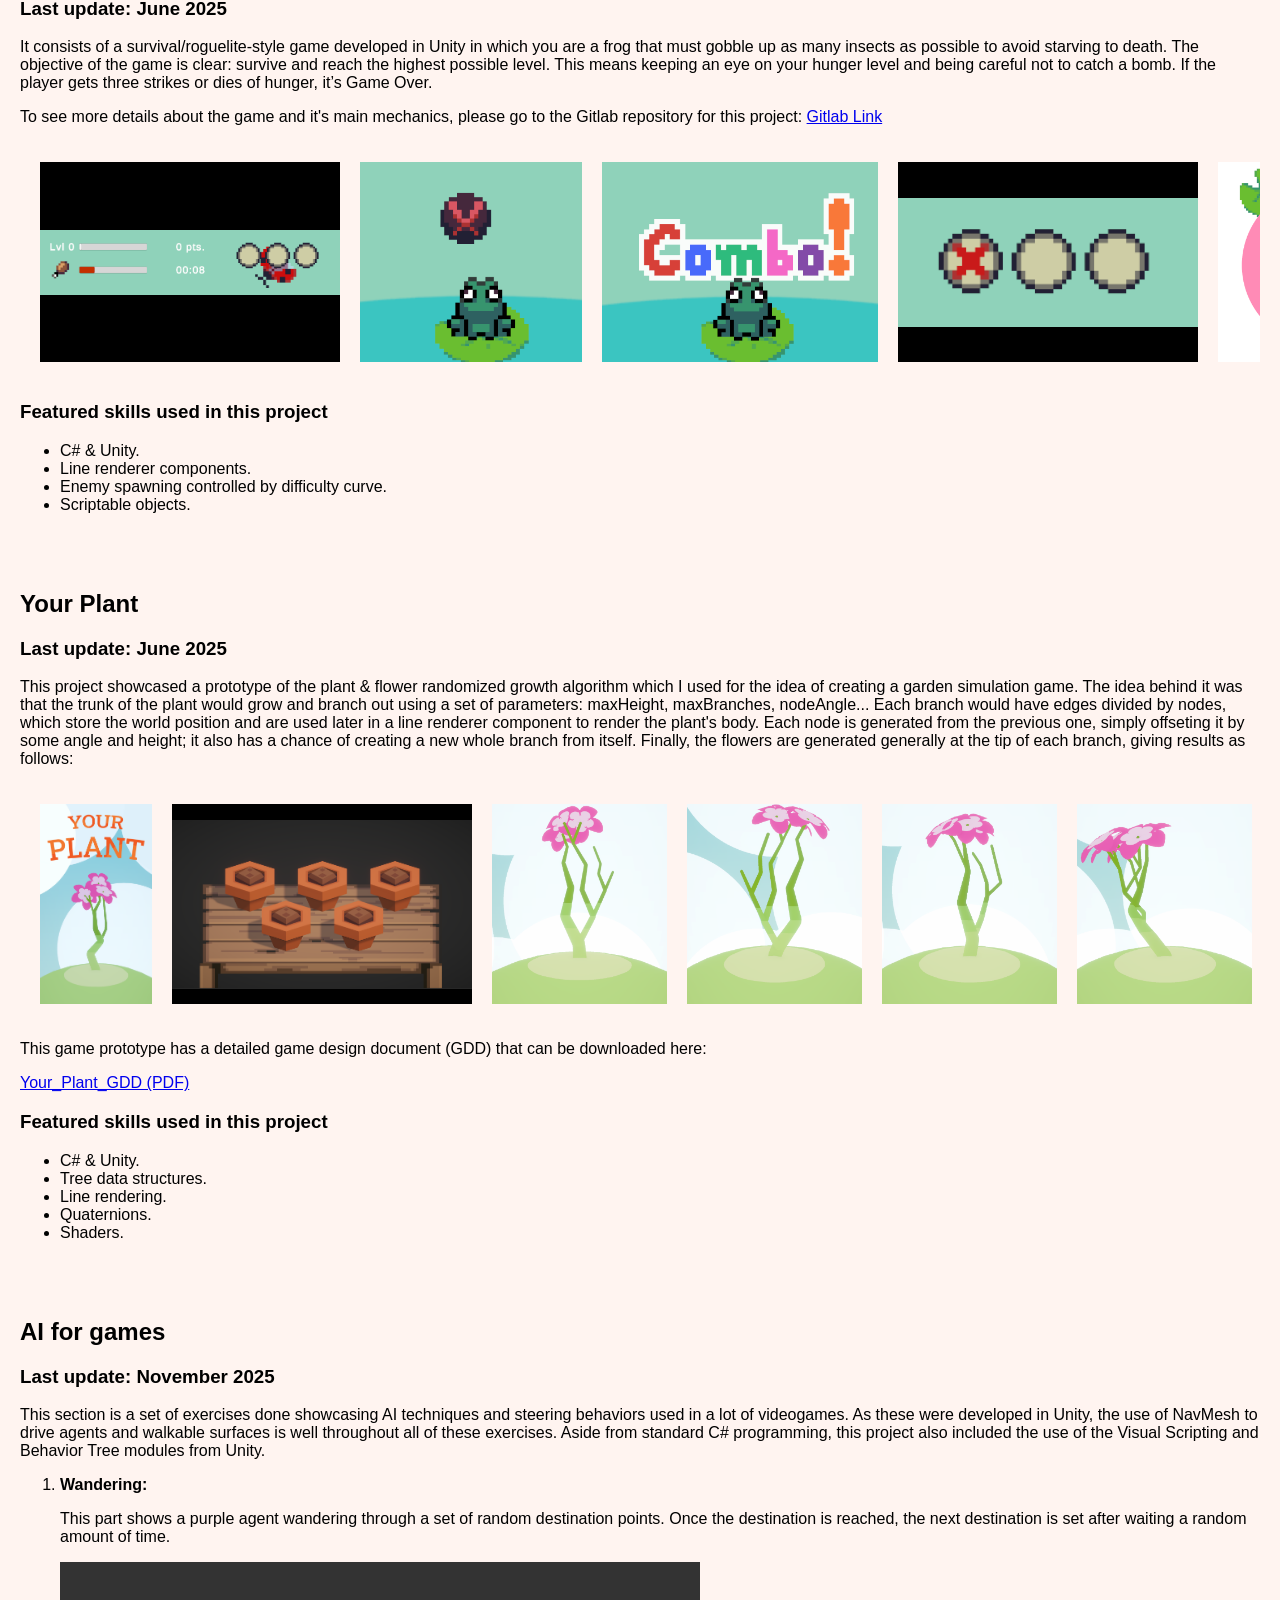
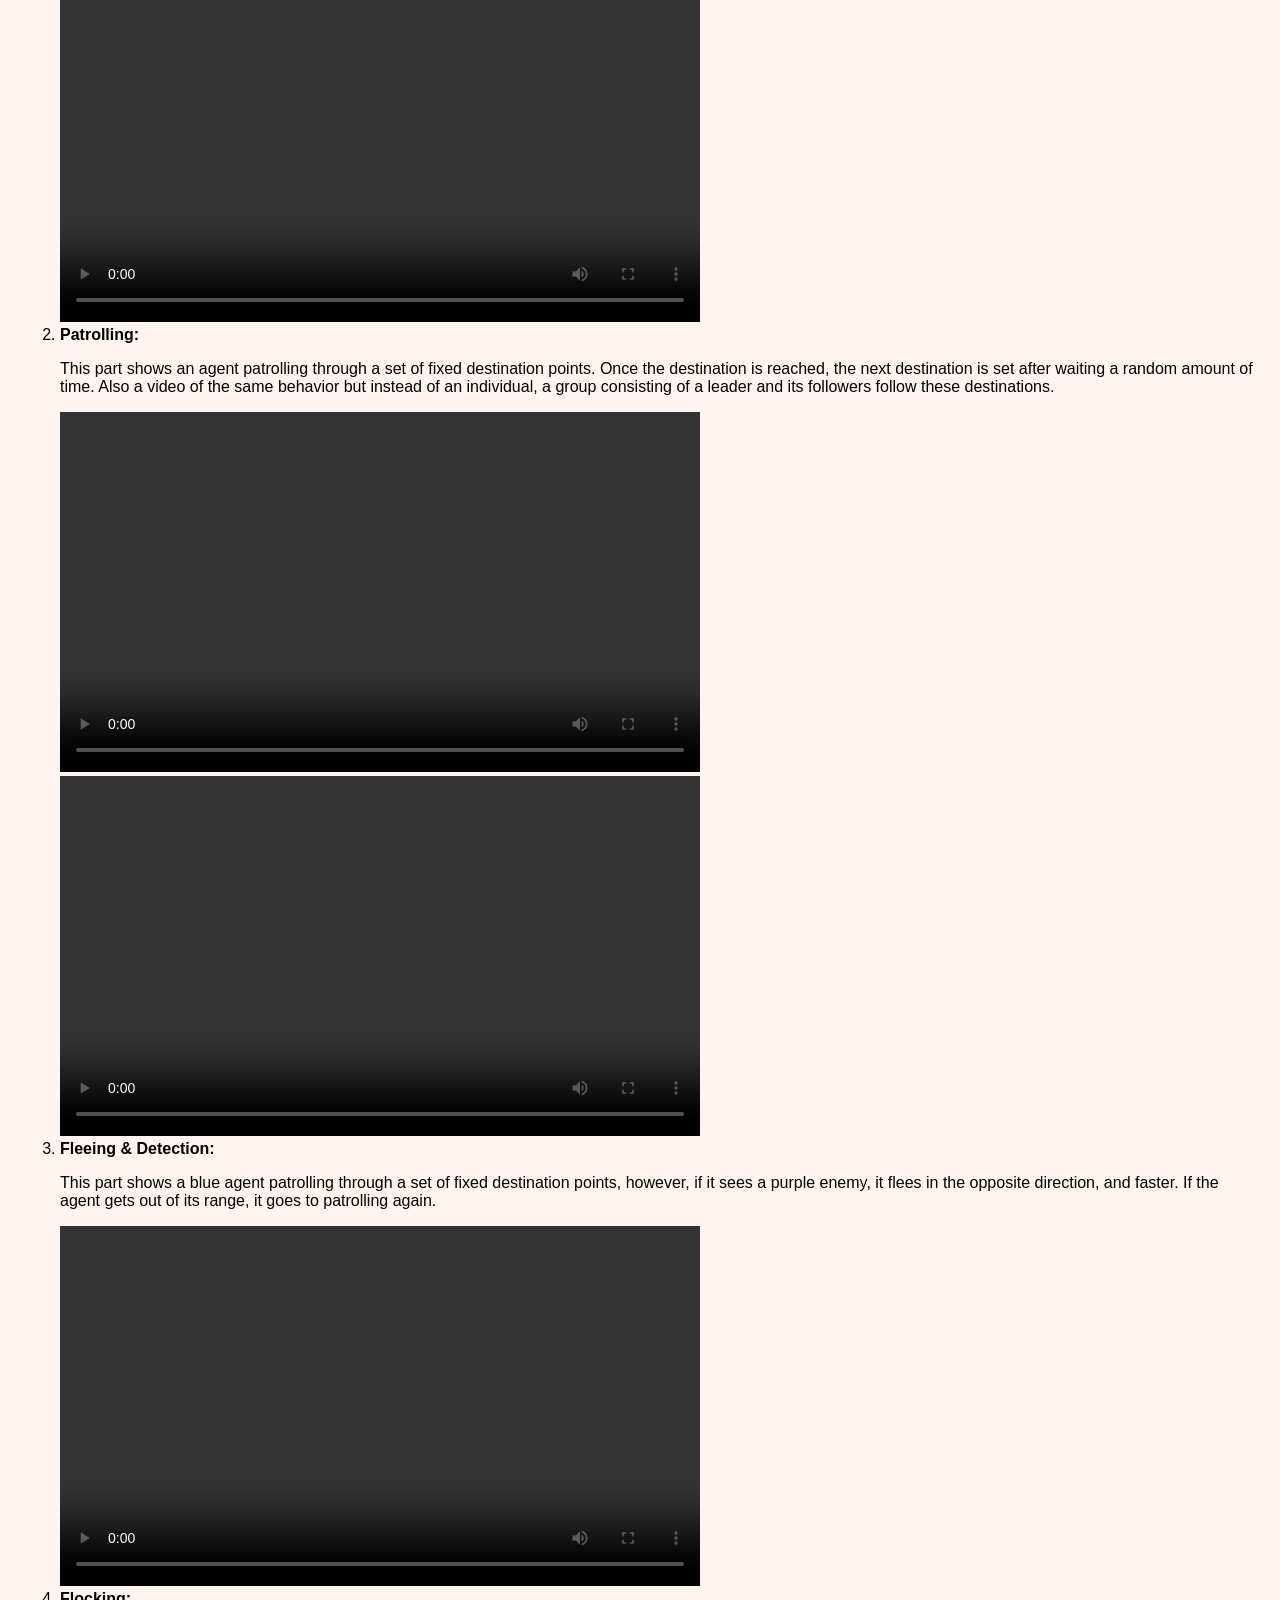
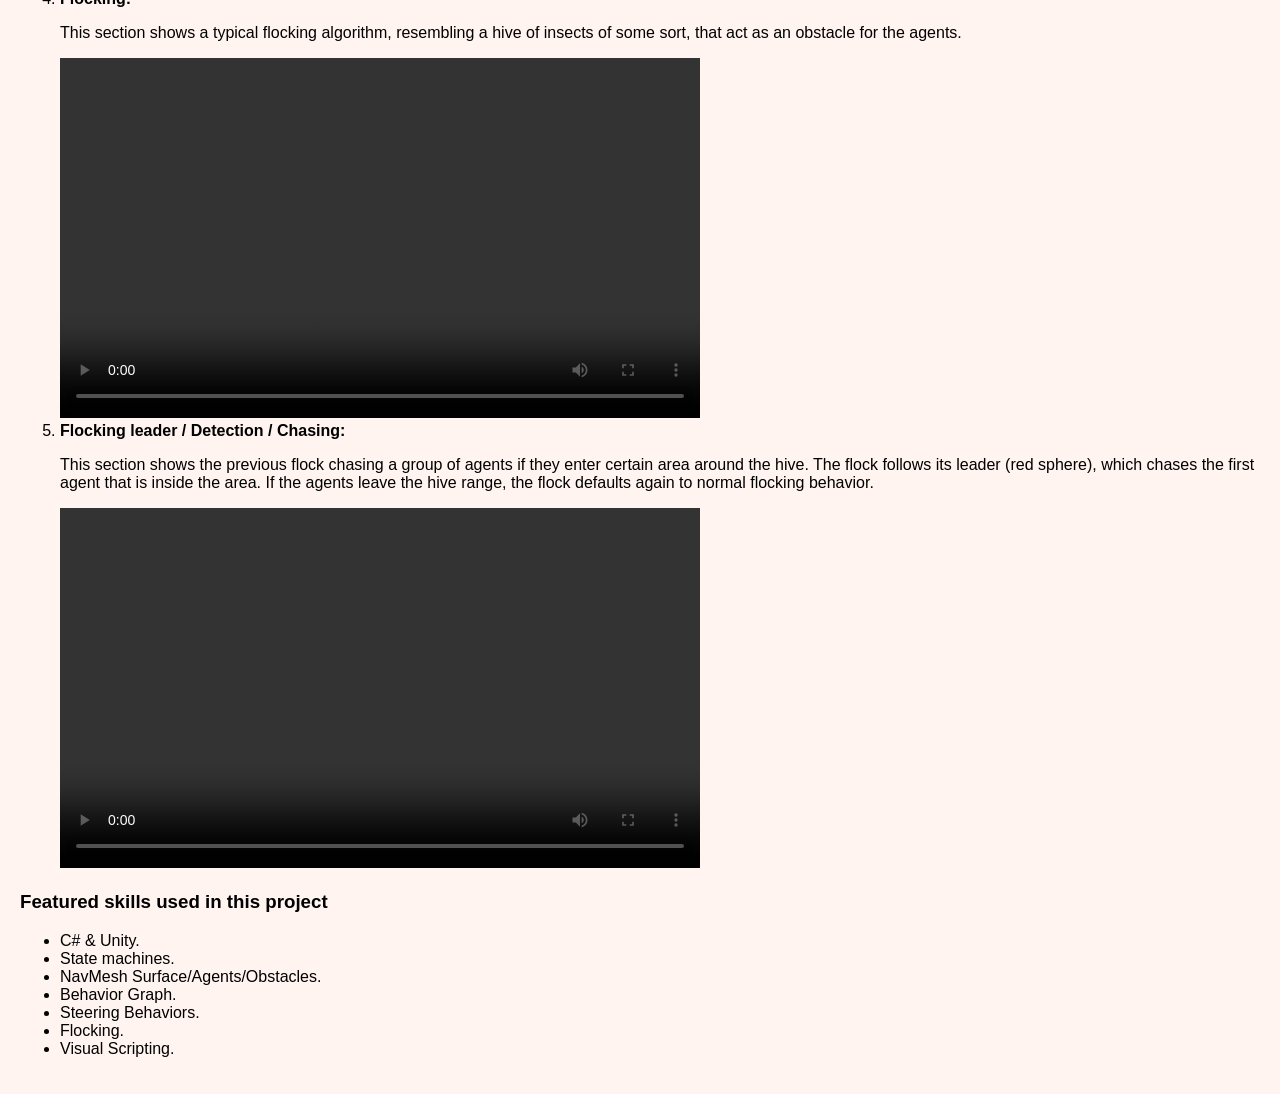
==== commit 77629a5c: "Update GitHub link text in game portfolio" ====
--- a/game_porfolio.html
+++ b/game_porfolio.html
@@ -22,7 +22,7 @@
         <p>This is the beta version <a href="https://manelpalacdi.itch.io/memocube">(itch.io)</a>, with a limited amount of content that will continue to grow in the future:
            
             <br><br><b>Credits:</b>
-            This game is solo-developed by Manel Palacín, including all the game assets, audio, and game mechanics. The project was built using UnityEngine6 and C#. Find the source code here <a href="https://github.com/manelpalacdi/memocube">(GitHub Repo)</a>.
+            This game is solo-developed by Manel Palacín, including all the game assets, audio, and game mechanics. The project was built using UnityEngine6 and C#. Find the source code here <a href="https://github.com/manelpalacdi/memocube">(GitHub)</a>.
         </p>
         <div class="image-scroll">
             <img src="images/img-scroll/2.jpg" alt="img 2">
@@ -69,7 +69,7 @@
             <li>Audio system.</li>
             <li>Enemies and projectile management with its respective collisions.</li>
         </ul>
-        <p>You may find the source code here <a href="https://github.com/manelpalacdi/space-impact"></a>.</p>
+        <p>You may find the source code here <a href="https://github.com/manelpalacdi/space-impact">(GitHub)</a>.</p>
     </section>
     <!-- ===== MARIO WORLD ===== -->
     <section class="game-project">
